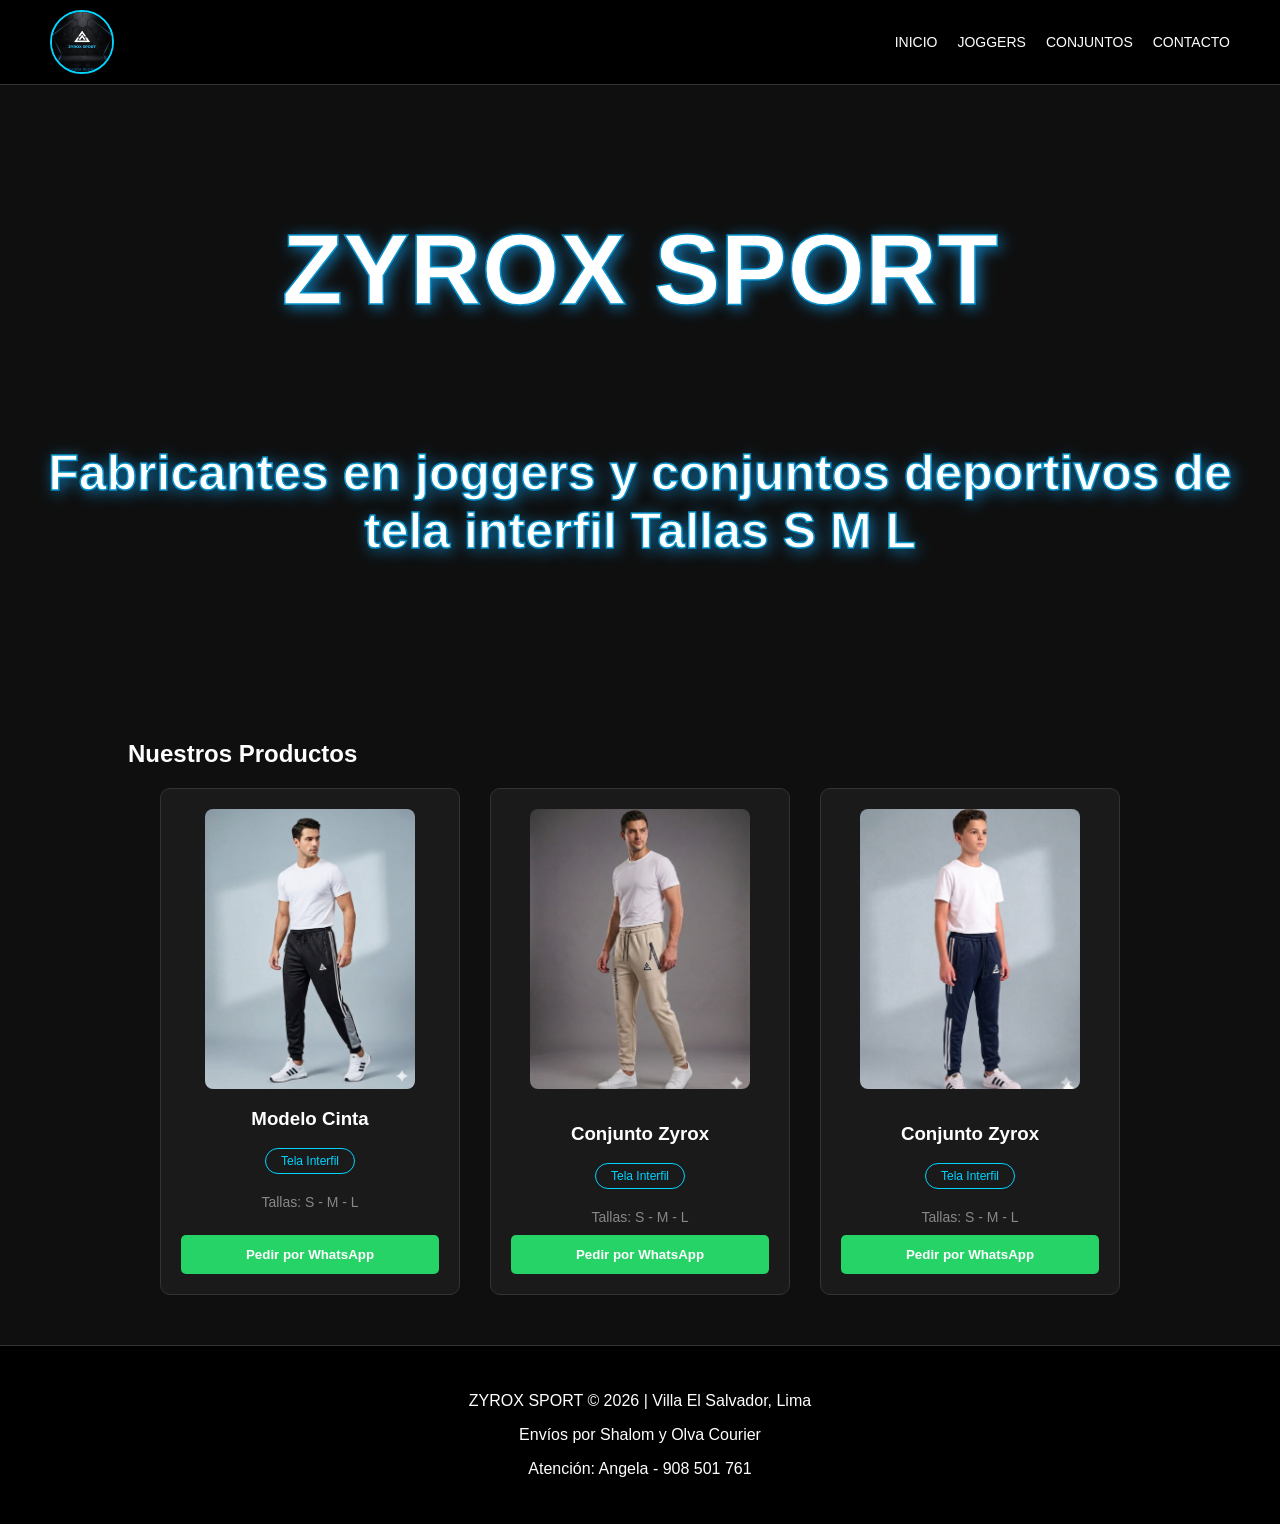
==== index.html @ c8811a56 "domigo17maycesar" ====
<!DOCTYPE html>
<html lang="es">
<head>
    <meta charset="UTF-8">
    <meta name="viewport" content="width=device-width, initial-scale=1.0">
    <title>ZYROX SPORT - Tienda Oficial</title>
    <link rel="stylesheet" href="style.css">
</head>
<body>

    <nav>
        <img class="logo" src="img/logo.jpeg" alt="">
        <ul class="nav-links">
            <li><a href="#inicio">Inicio</a></li>
            <li><a href="#productos">Joggers</a></li>
            <li><a href="#productos">Conjuntos</a></li>
            <li><a href="#contacto">Contacto</a></li>
        </ul>
    </nav>

    <header class="hero" id="inicio">
        <h1>ZYROX SPORT</h1>
        <p>Fabricantes en joggers y conjuntos deportivos de tela interfil Tallas S M L</p>
        <!-- <button class="btn-main" onclick="scrollAProductos()">Ver Colección</button> -->
    </header>

    <main class="container" id="productos">
        <div class="section-title">
            <h2>Nuestros Productos</h2>
        </div>

        <div class="product-grid">
            <!-- Producto 1 -->
            <div class="product-card">
                <a href="cinta/cinta.html">
                    <img src="img/cinta.jpeg" alt="Conjunto Zyrox" class="product-img">
                    <h3>Modelo Cinta</h3>
                    <span class="badge-tela">Tela Interfil</span>
                    <p class="tallas">Tallas: S - M - L</p>
                </a>
                <button class="btn-buy" onclick="pedirWhatsApp('Jogger Premium')">Pedir por WhatsApp</button>
            </div>

            <!-- Producto 2 -->
            <div class="product-card">
                <img src="img/entero.jpeg" alt="Conjunto Zyrox" class="product-img">
                <h3>Conjunto Zyrox</h3>
                <span class="badge-tela">Tela Interfil</span>
                <p class="tallas">Tallas: S - M - L</p>
                <button class="btn-buy" onclick="pedirWhatsApp('Conjunto Zyrox')">Pedir por WhatsApp</button>
            </div>
            <!-- Producto  -->
            <div class="product-card">
                <img src="img/niño.jpeg" alt="Conjunto Zyrox" class="product-img">
                <h3>Conjunto Zyrox</h3>
                <span class="badge-tela">Tela Interfil</span>
                <p class="tallas">Tallas: S - M - L</p>
                <button class="btn-buy" onclick="pedirWhatsApp('Conjunto Zyrox')">Pedir por WhatsApp</button>
            </div>
        </div>
    </main>

    <footer id="contacto">
        <p>ZYROX SPORT &copy; 2026 | Villa El Salvador, Lima</p>
        <p>Envíos por Shalom y Olva Courier</p>
        <p>Atención: Angela - 908 501 761</p>
    </footer>

    <script src="script.js"></script>
</body>
</html>
---- style.css ----
/* Variables de color */
:root {
    --negro: #0f0f0f;
    --oscuro: #1a1a1a;
    --cian: #00d4ff;
    --blanco: #ffffff;
    --gris: #888888;
}

body {
    margin: 0;
    font-family: 'Arial', sans-serif;
    background-color: var(--negro);
    color: var(--blanco);
    scroll-behavior: smooth;
}

/* Navegación */
nav {
    background-color: #000;
    padding: 10px 50px; /* Reducido un poco para que no ocupe tanto espacio */
    display: flex;
    justify-content: space-between;
    align-items: center;
    border-bottom: 1px solid #333;
    position: sticky;
    top: 0;
    z-index: 1000;
}

.logo {
    width: 60px;
    height: 60px;
    border-radius: 50%;
    border: 2px solid var(--cian);
    object-fit: cover;
}

.nav-links {
    list-style: none;
    display: flex;
    gap: 20px;
}

.nav-links a {
    color: var(--blanco);
    text-decoration: none;
    text-transform: uppercase;
    font-size: 14px;
}

/* Hero */
.hero {
    /* border: solid red; */
    font-size: 50px;
    font-weight: 900;
    color: var(--blanco);
    height: 65vh;
    display: flex;
    flex-direction: column;
    justify-content: center;
    align-items: center;
    text-align: center;
    background
    : url('https://i.postimg.cc/sfS6R2dB/91c4b65b-64ec-4a17-880d-65f75333178a.jpg');
    background-size: cover;
    background-position: center;

    /* --- CONTORNO RESALTADO --- */
    -webkit-text-stroke: 1.5px #0592ca; 
    text-shadow: 3px 3px 15px rgba(18, 142, 214, 0.9);
}

/* Productos */
.container { 
    padding: 50px 10%; 
}

.product-grid {
    display: grid;
    /* Ajustamos el tamaño máximo para que las tarjetas no se estiren demasiado */
    grid-template-columns: repeat(auto-fit, minmax(250px, 300px)); 
    gap: 30px;
    justify-content: center; /* Centra las tarjetas en la pantalla */
}


.product-card a {
    text-decoration: none; /* Quita la línea de abajo */
    color: inherit;        /* Hace que herede el color blanco del contenedor */
}

.product-card {
    background-color: var(--oscuro);
    padding: 20px;
    border-radius: 10px;
    text-align: center;
    border: 1px solid #333;
    display: flex;
    flex-direction: column;
    align-items: center; /* Centra todo el contenido internamente */
    transition: transform 0.3s ease;
}

.product-card:hover {
    transform: translateY(-5px); /* Pequeño efecto al pasar el mouse */
}

/* --- CAMBIO CLAVE: IMÁGENES CENTRADAS Y CONTROLADAS --- */
.product-img {
    width: 100%;
    max-width: 220px;   /* Evita que la imagen sea gigante */
    height: 280px;      /* Altura fija para que todas las tarjetas midan lo mismo */
    object-fit: cover;  /* Ajusta la foto sin deformarla */
    border-radius: 8px;
    margin-bottom: 15px;
    display: block;
}

.badge-tela {
    display: inline-block;
    border: 1px solid var(--cian);
    color: var(--cian);
    padding: 5px 15px;
    font-size: 12px;
    border-radius: 20px;
    margin-bottom: 10px;
}

.tallas {
    margin: 10px 0;
    color: var(--gris);
    font-size: 14px;
}

.btn-buy {
    background-color: #25d366;
    color: white;
    border: none;
    padding: 12px 20px;
    width: 100%;
    margin-top: auto; /* Empuja el botón siempre al fondo de la tarjeta */
    cursor: pointer;
    font-weight: bold;
    border-radius: 5px;
    transition: background 0.3s;
}

.btn-buy:hover {
    background-color: #1ebe57;
}

/* Footer */
footer {
    padding: 30px;
    text-align: center;
    background-color: #000;
    border-top: 1px solid #333;
}
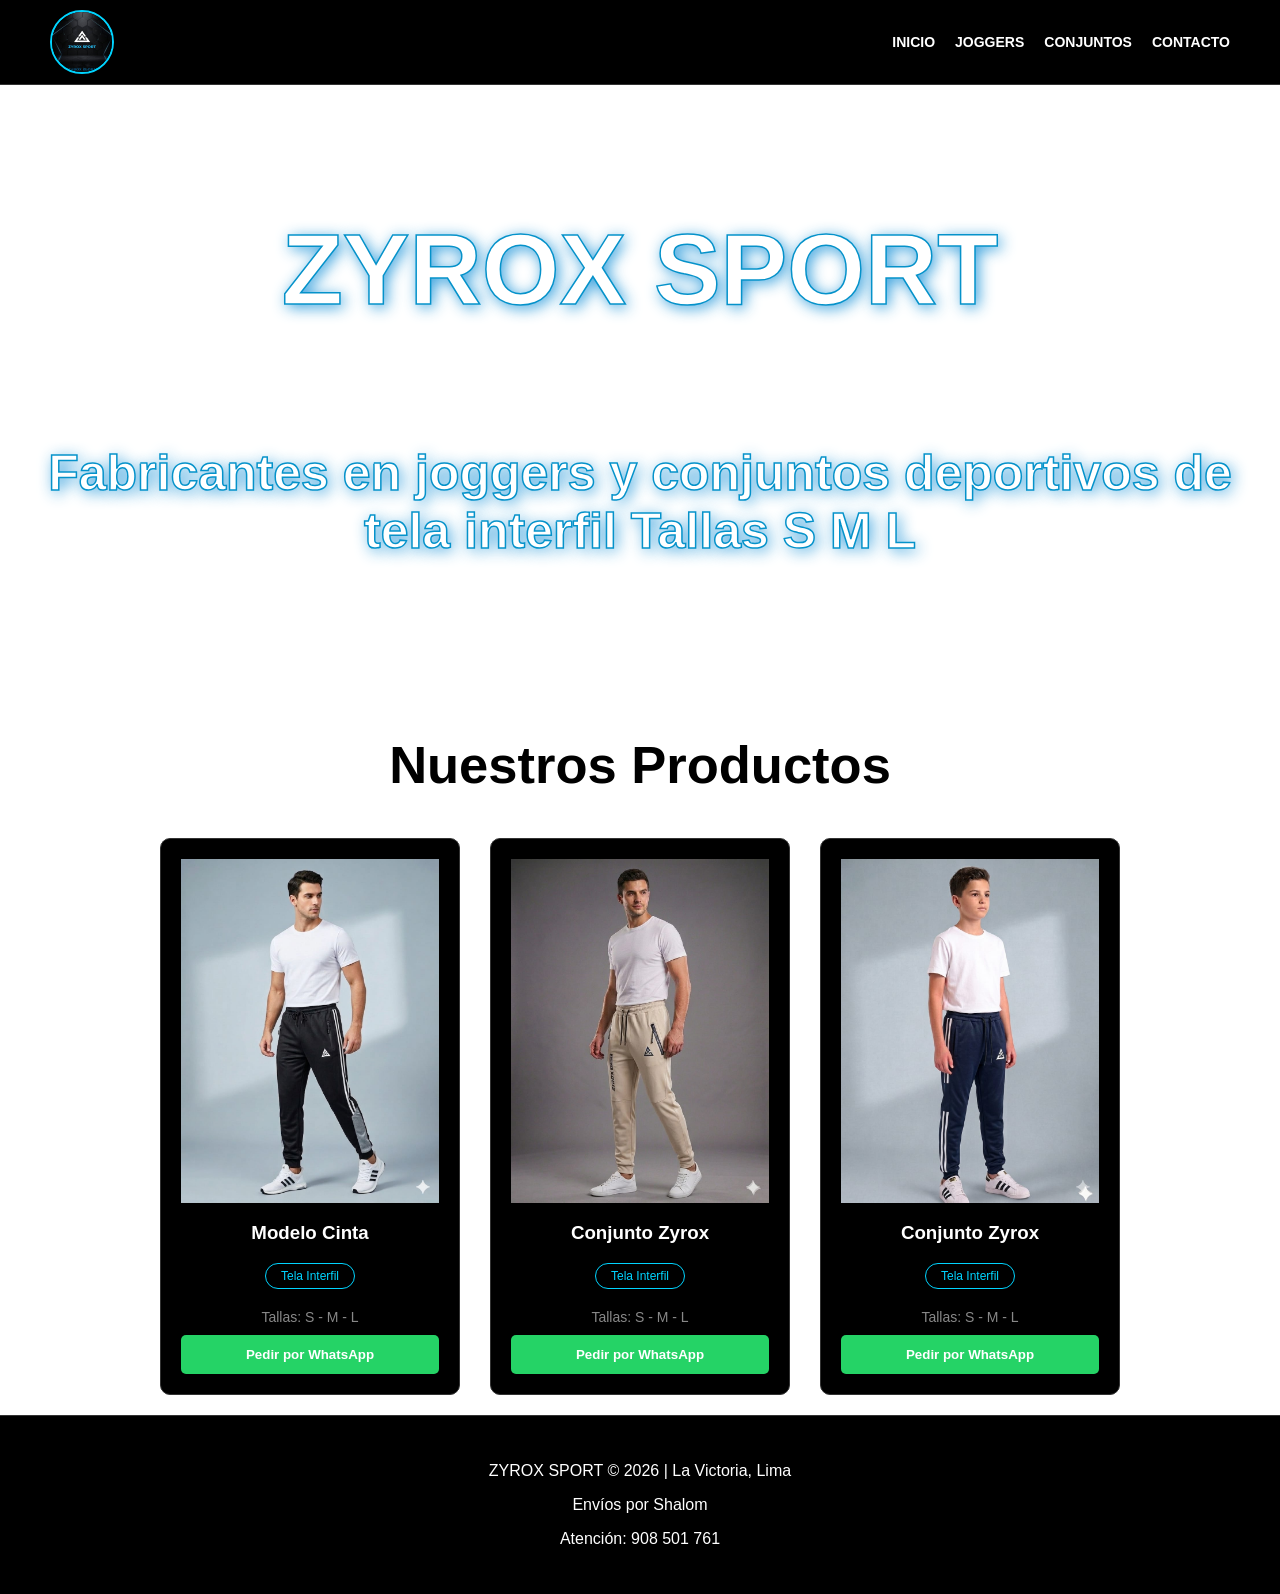
==== commit ae9977d7: "f" ====
--- a/index.html
+++ b/index.html
@@ -1,3 +1,4 @@
+
 <!DOCTYPE html>
 <html lang="es">
 <head>
@@ -21,8 +22,7 @@
     <header class="hero" id="inicio">
         <h1>ZYROX SPORT</h1>
         <p>Fabricantes en joggers y conjuntos deportivos de tela interfil Tallas S M L</p>
-        <!-- <button class="btn-main" onclick="scrollAProductos()">Ver Colección</button> -->
-    </header>
+        </header>
 
     <main class="container" id="productos">
         <div class="section-title">
@@ -30,7 +30,6 @@
         </div>
 
         <div class="product-grid">
-            <!-- Producto 1 -->
             <div class="product-card">
                 <a href="cinta/cinta.html">
                     <img src="img/cinta.jpeg" alt="Conjunto Zyrox" class="product-img">
@@ -38,34 +37,50 @@
                     <span class="badge-tela">Tela Interfil</span>
                     <p class="tallas">Tallas: S - M - L</p>
                 </a>
-                <button class="btn-buy" onclick="pedirWhatsApp('Jogger Premium')">Pedir por WhatsApp</button>
+                <button class="btn-buy" onclick="pedirWhatsApp('Modelo Cinta')">Pedir por WhatsApp</button>
             </div>
 
-            <!-- Producto 2 -->
             <div class="product-card">
                 <img src="img/entero.jpeg" alt="Conjunto Zyrox" class="product-img">
                 <h3>Conjunto Zyrox</h3>
                 <span class="badge-tela">Tela Interfil</span>
                 <p class="tallas">Tallas: S - M - L</p>
-                <button class="btn-buy" onclick="pedirWhatsApp('Conjunto Zyrox')">Pedir por WhatsApp</button>
+                <button class="btn-buy" onclick="pedirWhatsApp('Conjunto Entero')">Pedir por WhatsApp</button>
             </div>
-            <!-- Producto  -->
+
             <div class="product-card">
                 <img src="img/niño.jpeg" alt="Conjunto Zyrox" class="product-img">
                 <h3>Conjunto Zyrox</h3>
                 <span class="badge-tela">Tela Interfil</span>
                 <p class="tallas">Tallas: S - M - L</p>
-                <button class="btn-buy" onclick="pedirWhatsApp('Conjunto Zyrox')">Pedir por WhatsApp</button>
+                <button class="btn-buy" onclick="pedirWhatsApp('Conjunto Niño')">Pedir por WhatsApp</button>
             </div>
         </div>
     </main>
 
     <footer id="contacto">
-        <p>ZYROX SPORT &copy; 2026 | Villa El Salvador, Lima</p>
-        <p>Envíos por Shalom y Olva Courier</p>
-        <p>Atención: Angela - 908 501 761</p>
+        <p>ZYROX SPORT &copy; 2026 | La Victoria, Lima</p>
+        <p>Envíos por Shalom</p>
+        <p>Atención: 908 501 761</p>
     </footer>
 
-    <script src="script.js"></script>
+    <div id="modal-whatsapp" class="modal-wa">
+        <div class="modal-wa-content">
+            <h3>¿A qué número deseas escribir?</h3>
+            <p id="modal-producto-nombre" style="color: var(--gris); font-size: 12px; margin-bottom: 15px; text-transform: uppercase; letter-spacing: 0.5px;"></p>
+            
+            <button class="btn-wa-opt" onclick="enviarMensajeDirecto(1)">
+                🟢 ventas en tienda (936 506 776)
+            </button>
+            
+            <button class="btn-wa-opt" onclick="enviarMensajeDirecto(2)">
+                🟢 venta por redes sociales (908 501 761)
+            </button>
+            
+            <button class="btn-wa-cancel" onclick="cerrarModalWA()">Cancelar</button>
+        </div>
+    </div>
+
+    <script src="pedirWasap.js"></script>
 </body>
 </html>
--- a/style.css
+++ b/style.css
@@ -1,7 +1,8 @@
-/* Variables de color */
+/* ==========================================================================
+   1. VARIABLES DE COLOR Y ESTILOS GENERALES
+   ========================================================================== */
 :root {
-    --negro: #0f0f0f;
-    --oscuro: #1a1a1a;
+    --oscuro: #000000;
     --cian: #00d4ff;
     --blanco: #ffffff;
     --gris: #888888;
@@ -10,15 +11,17 @@
 body {
     margin: 0;
     font-family: 'Arial', sans-serif;
-    background-color: var(--negro);
+    background-color: var(--blanco);
     color: var(--blanco);
     scroll-behavior: smooth;
 }
 
-/* Navegación */
+/* ==========================================================================
+   2. NAVEGACIÓN (HEADER & NAV)
+   ========================================================================== */
 nav {
     background-color: #000;
-    padding: 10px 50px; /* Reducido un poco para que no ocupe tanto espacio */
+    padding: 10px 50px;
     display: flex;
     justify-content: space-between;
     align-items: center;
@@ -47,11 +50,18 @@
     text-decoration: none;
     text-transform: uppercase;
     font-size: 14px;
-}
-
-/* Hero */
+    font-weight: bold;
+    transition: color 0.3s ease;
+}
+
+.nav-links a:hover {
+    color: var(--cian);
+}
+
+/* ==========================================================================
+   3. HERO SECTION (BANNER PRINCIPAL)
+   ========================================================================== */
 .hero {
-    /* border: solid red; */
     font-size: 50px;
     font-weight: 900;
     color: var(--blanco);
@@ -61,33 +71,33 @@
     justify-content: center;
     align-items: center;
     text-align: center;
-    background
-    : url('https://i.postimg.cc/sfS6R2dB/91c4b65b-64ec-4a17-880d-65f75333178a.jpg');
+    background: url('https://i.postimg.cc/sfS6R2dB/91c4b65b-64ec-4a17-880d-65f75333178a.jpg');
     background-size: cover;
     background-position: center;
-
-    /* --- CONTORNO RESALTADO --- */
     -webkit-text-stroke: 1.5px #0592ca; 
     text-shadow: 3px 3px 15px rgba(18, 142, 214, 0.9);
-}
-
-/* Productos */
+    padding: 20px;
+    box-sizing: border-box;
+}
+
+/* ==========================================================================
+   4. SECCIÓN DE PRODUCTOS PRINCIPALES
+   ========================================================================== */
 .container { 
-    padding: 50px 10%; 
+    padding: 20px 10%; 
+}
+
+.section-title {
+    color: var(--oscuro);
+    text-align: center;
+    font-size: 35px;
 }
 
 .product-grid {
     display: grid;
-    /* Ajustamos el tamaño máximo para que las tarjetas no se estiren demasiado */
     grid-template-columns: repeat(auto-fit, minmax(250px, 300px)); 
     gap: 30px;
-    justify-content: center; /* Centra las tarjetas en la pantalla */
-}
-
-
-.product-card a {
-    text-decoration: none; /* Quita la línea de abajo */
-    color: inherit;        /* Hace que herede el color blanco del contenedor */
+    justify-content: center; 
 }
 
 .product-card {
@@ -98,22 +108,38 @@
     border: 1px solid #333;
     display: flex;
     flex-direction: column;
-    align-items: center; /* Centra todo el contenido internamente */
-    transition: transform 0.3s ease;
+    align-items: center; 
+    transition: transform 0.3s ease, border-color 0.3s ease;
 }
 
 .product-card:hover {
-    transform: translateY(-5px); /* Pequeño efecto al pasar el mouse */
-}
-
-/* --- CAMBIO CLAVE: IMÁGENES CENTRADAS Y CONTROLADAS --- */
+    transform: translateY(-5px);
+    border-color: var(--cian);
+}
+
+.product-card a {
+    text-decoration: none; 
+    color: inherit;        
+    width: 100%;
+    display: flex;
+    flex-direction: column;
+    align-items: center;
+}
+
+/* Contenedor para proteger el redondeo de bordes */
+.product-img-container {
+    width: 100%;
+    max-width: 220px;   
+    height: 280px;      
+    border-radius: 8px;
+    overflow: hidden;
+    margin-bottom: 15px;
+}
+
 .product-img {
     width: 100%;
-    max-width: 220px;   /* Evita que la imagen sea gigante */
-    height: 280px;      /* Altura fija para que todas las tarjetas midan lo mismo */
-    object-fit: cover;  /* Ajusta la foto sin deformarla */
-    border-radius: 8px;
-    margin-bottom: 15px;
+    height: 100%;
+    object-fit: cover;  
     display: block;
 }
 
@@ -139,7 +165,7 @@
     border: none;
     padding: 12px 20px;
     width: 100%;
-    margin-top: auto; /* Empuja el botón siempre al fondo de la tarjeta */
+    margin-top: auto; 
     cursor: pointer;
     font-weight: bold;
     border-radius: 5px;
@@ -150,10 +176,294 @@
     background-color: #1ebe57;
 }
 
-/* Footer */
+/* ==========================================================================
+   5. SECCIÓN DE TARJETAS DE COLORES DISPONIBLES
+   ========================================================================== */
+#colores-seccion {
+    padding: 60px 20px;
+    background-color: var(--oscuro);
+    text-align: center;
+}
+
+.colores-grid {
+    display: flex;
+    flex-wrap: wrap;
+    justify-content: center;
+    gap: 25px;
+    margin-top: 30px;
+}
+
+.color-card-v2 {
+    background-color: var(--oscuro);
+    border: 1px solid #333;
+    border-radius: 12px;
+    padding: 20px 15px;
+    width: 230px;                    
+    display: flex;
+    flex-direction: column;
+    align-items: center;
+    box-shadow: 0 8px 24px rgba(0, 0, 0, 0.5);
+    transition: transform 0.3s ease, border-color 0.3s ease;
+}
+
+.color-card-v2:hover {
+    transform: translateY(-5px);
+    border-color: #25d366; 
+}
+
+.color-img-container {
+    width: 100%;
+    height: 250px;
+    border-radius: 8px;
+    overflow: hidden;
+    margin-bottom: 15px;
+}
+
+.color-img-real {
+    width: 100%;
+    height: 100%;
+    object-fit: cover; 
+}
+
+.color-card-v2 h4 {
+    color: var(--blanco);
+    font-size: 18px;
+    margin: 10px 0;
+    font-weight: 600;
+}
+
+.color-card-v2 .badge-tela {
+    display: inline-block;
+    border: 1px solid var(--cian);
+    color: var(--cian);
+    padding: 5px 15px;
+    font-size: 12px;
+    border-radius: 20px;
+    margin-bottom: 10px;
+}
+
+.badge-stock {
+    color: var(--gris);
+    font-size: 14px;
+    margin: 5px 0 0 0;
+}
+
+/* ==========================================================================
+   6. FOOTER (PIE DE PÁGINA)
+   ========================================================================== */
 footer {
     padding: 30px;
     text-align: center;
-    background-color: #000;
+    background-color: var(--oscuro);
     border-top: 1px solid #333;
+}
+
+/* ==========================================================================
+   7. VENTANA EMERGENTE (MODAL SELECCIÓN WHATSAPP)
+   ========================================================================== */
+.modal-wa {
+    display: none;
+    position: fixed;
+    z-index: 2000;
+    left: 0;
+    top: 0;
+    width: 100%;
+    height: 100%;
+    background-color: rgba(0, 0, 0, 0.8);
+    justify-content: center;
+    align-items: center;
+    padding: 20px;
+    box-sizing: border-box;
+}
+
+.modal-wa-content {
+    background-color: #111111;
+    border: 1px solid #333;
+    border-radius: 12px;
+    padding: 24px 20px;
+    width: 100%;
+    max-width: 320px;
+    text-align: center;
+    box-shadow: 0 8px 32px rgba(0, 212, 255, 0.2);
+    animation: aparecerModal 0.3s ease-out;
+}
+
+.modal-wa-content h3 {
+    margin-top: 0;
+    font-size: 16px;
+    color: var(--blanco);
+    font-weight: bold;
+}
+
+.btn-wa-opt {
+    background-color: #1f1f1f;
+    color: var(--blanco);
+    border: 1px solid #444;
+    padding: 12px;
+    width: 100%;
+    margin-bottom: 12px;
+    cursor: pointer;
+    border-radius: 6px;
+    font-weight: bold;
+    font-size: 13px;
+    transition: background 0.2s, border-color 0.2s, color 0.2s;
+    text-align: left;
+}
+
+.btn-wa-opt:hover {
+    background-color: #25d366;
+    color: #000000;
+    border-color: #25d366;
+}
+
+.btn-wa-cancel {
+    background-color: transparent;
+    color: var(--gris);
+    border: none;
+    padding: 8px;
+    width: 100%;
+    cursor: pointer;
+    font-size: 13px;
+}
+
+.btn-wa-cancel:hover {
+    color: var(--blanco);
+}
+
+@keyframes aparecerModal {
+    from { transform: scale(0.9); opacity: 0; }
+    to { transform: scale(1); opacity: 1; }
+}
+
+/* ==========================================================================
+   8. MODO RESPONSIVO (TABLETS & CELULARES)
+   ========================================================================== */
+
+/* 📱 MODO CELULAR (Proporcional, 2 columnas, imágenes completas y redondeadas) */
+@media (max-width: 600px) {
+    nav {
+        padding: 15px 20px;
+        flex-direction: column; 
+        gap: 15px;
+    }
+
+    .nav-links {
+        padding: 0;
+        margin: 0;
+        gap: 15px;
+        justify-content: center;
+        width: 100%;
+    }
+
+    .nav-links a {
+        font-size: 12px; 
+    }
+
+    .hero {
+        font-size: 15px; 
+        height: 50vh;    
+        -webkit-text-stroke: 1px #0592ca;
+    }
+
+    .container {
+        padding: 30px 4%; 
+    }
+
+    /* Forzar filas de 2 manteniendo estética */
+    .product-grid {
+        grid-template-columns: repeat(2, 1fr) !important; 
+        gap: 12px;
+        max-width: 100%;
+    }
+
+    .colores-grid {
+        display: grid !important;
+        grid-template-columns: repeat(2, 1fr) !important;
+        gap: 12px;
+        max-width: 100%;
+    }
+
+    .product-card, .color-card-v2 {
+        padding: 10px 6px; 
+        width: 100% !important;
+        box-sizing: border-box;
+    }
+
+    /* Solución para imágenes completas manteniendo redondeado */
+    .product-img-container, .color-img-container {
+        height: 170px; 
+        border-radius: 8px; 
+        overflow: hidden; 
+        margin-bottom: 10px;
+    }
+
+    .product-img, .color-img-real {
+        object-fit: contain !important; 
+    }
+
+    /* Ajuste de textos proporcionales */
+    .section-title {
+        font-size: 20px;
+    }
+
+    .product-card h3, .color-card-v2 h4 {
+        font-size: 13px;
+        margin: 5px 0;
+    }
+
+    .product-card .badge-tela, .color-card-v2 .badge-tela {
+        font-size: 9px;         
+        padding: 3px 8px;
+        margin-bottom: 6px;
+    }
+
+    .product-card .tallas, .color-card-v2 .badge-stock {
+        font-size: 10px;        
+        margin: 4px 0;
+    }
+
+    .btn-buy {
+        padding: 8px 6px;       
+        font-size: 10px;        
+    }
+    
+    .modal-wa-content h3 {
+        font-size: 14px;
+    }
+    
+    .btn-wa-opt {
+        font-size: 11px;
+        padding: 10px;
+    }
+}
+
+/* 慶 MODO TABLET */
+@media (min-width: 601px) and (max-width: 992px) {
+    nav {
+        padding: 10px 30px;
+    }
+
+    .hero {
+        font-size: 40px; 
+        height: 55vh;
+    }
+
+    .container {
+        padding: 40px 5%;
+    }
+
+    .product-grid {
+        grid-template-columns: repeat(2, 1fr); 
+        gap: 20px;
+    }
+    
+    .colores-grid {
+        display: grid !important;
+        grid-template-columns: repeat(2, 1fr) !important;
+        gap: 20px;
+    }
+    
+    .color-card-v2 {
+        width: 100% !important;
+    }
 }
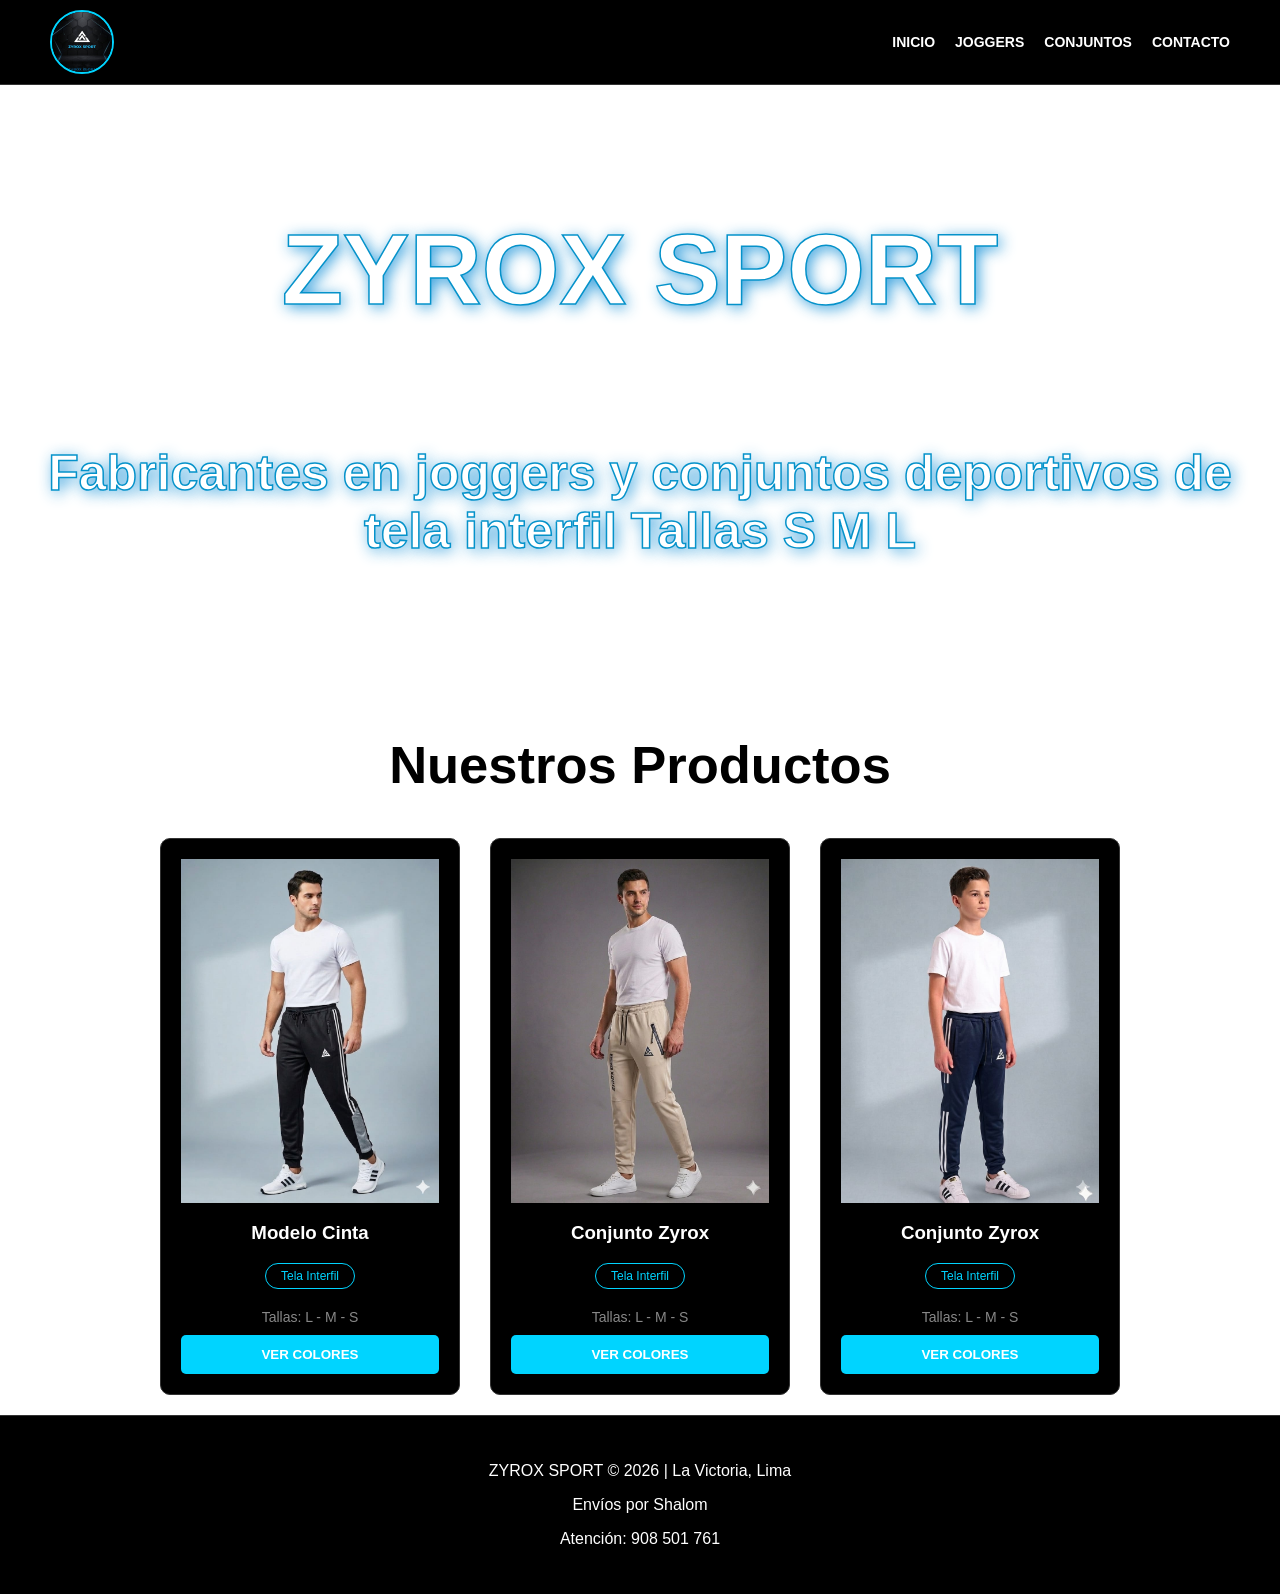
==== commit c10630f7: "fff" ====
--- a/index.html
+++ b/index.html
@@ -1,4 +1,3 @@
-
 <!DOCTYPE html>
 <html lang="es">
 <head>
@@ -22,7 +21,7 @@
     <header class="hero" id="inicio">
         <h1>ZYROX SPORT</h1>
         <p>Fabricantes en joggers y conjuntos deportivos de tela interfil Tallas S M L</p>
-        </header>
+    </header>
 
     <main class="container" id="productos">
         <div class="section-title">
@@ -35,25 +34,29 @@
                     <img src="img/cinta.jpeg" alt="Conjunto Zyrox" class="product-img">
                     <h3>Modelo Cinta</h3>
                     <span class="badge-tela">Tela Interfil</span>
-                    <p class="tallas">Tallas: S - M - L</p>
+                    <p class="tallas">Tallas: L - M - S</p>
                 </a>
-                <button class="btn-buy" onclick="pedirWhatsApp('Modelo Cinta')">Pedir por WhatsApp</button>
+                <button class="btn-buy" onclick="window.location.href='cinta/cinta.html'">VER COLORES</button>
             </div>
 
             <div class="product-card">
-                <img src="img/entero.jpeg" alt="Conjunto Zyrox" class="product-img">
-                <h3>Conjunto Zyrox</h3>
-                <span class="badge-tela">Tela Interfil</span>
-                <p class="tallas">Tallas: S - M - L</p>
-                <button class="btn-buy" onclick="pedirWhatsApp('Conjunto Entero')">Pedir por WhatsApp</button>
+                <a href="entero/entero.html">
+                    <img src="img/entero.jpeg" alt="Conjunto Zyrox" class="product-img">
+                    <h3>Conjunto Zyrox</h3>
+                    <span class="badge-tela">Tela Interfil</span>
+                    <p class="tallas">Tallas: L - M - S</p>
+                </a>
+                <button class="btn-buy" onclick="window.location.href='entero/entero.html'">VER COLORES</button>
             </div>
 
             <div class="product-card">
-                <img src="img/niño.jpeg" alt="Conjunto Zyrox" class="product-img">
-                <h3>Conjunto Zyrox</h3>
-                <span class="badge-tela">Tela Interfil</span>
-                <p class="tallas">Tallas: S - M - L</p>
-                <button class="btn-buy" onclick="pedirWhatsApp('Conjunto Niño')">Pedir por WhatsApp</button>
+                <a href="nino/nino.html">
+                    <img src="img/niño.jpeg" alt="Conjunto Zyrox" class="product-img">
+                    <h3>Conjunto Zyrox</h3>
+                    <span class="badge-tela">Tela Interfil</span>
+                    <p class="tallas">Tallas: L - M - S</p>
+                </a>
+                <button class="btn-buy" onclick="window.location.href='nino/nino.html'">VER COLORES</button>
             </div>
         </div>
     </main>
@@ -64,23 +67,6 @@
         <p>Atención: 908 501 761</p>
     </footer>
 
-    <div id="modal-whatsapp" class="modal-wa">
-        <div class="modal-wa-content">
-            <h3>¿A qué número deseas escribir?</h3>
-            <p id="modal-producto-nombre" style="color: var(--gris); font-size: 12px; margin-bottom: 15px; text-transform: uppercase; letter-spacing: 0.5px;"></p>
-            
-            <button class="btn-wa-opt" onclick="enviarMensajeDirecto(1)">
-                🟢 ventas en tienda (936 506 776)
-            </button>
-            
-            <button class="btn-wa-opt" onclick="enviarMensajeDirecto(2)">
-                🟢 venta por redes sociales (908 501 761)
-            </button>
-            
-            <button class="btn-wa-cancel" onclick="cerrarModalWA()">Cancelar</button>
-        </div>
-    </div>
-
     <script src="pedirWasap.js"></script>
 </body>
 </html>
--- a/style.css
+++ b/style.css
@@ -160,8 +160,8 @@
 }
 
 .btn-buy {
-    background-color: #25d366;
-    color: white;
+    background-color: var(--cian);
+    color:var(--blanco);
     border: none;
     padding: 12px 20px;
     width: 100%;
@@ -174,6 +174,8 @@
 
 .btn-buy:hover {
     background-color: #1ebe57;
+    color:var(--oscuro);
+    font-size:16px;
 }
 
 /* ==========================================================================
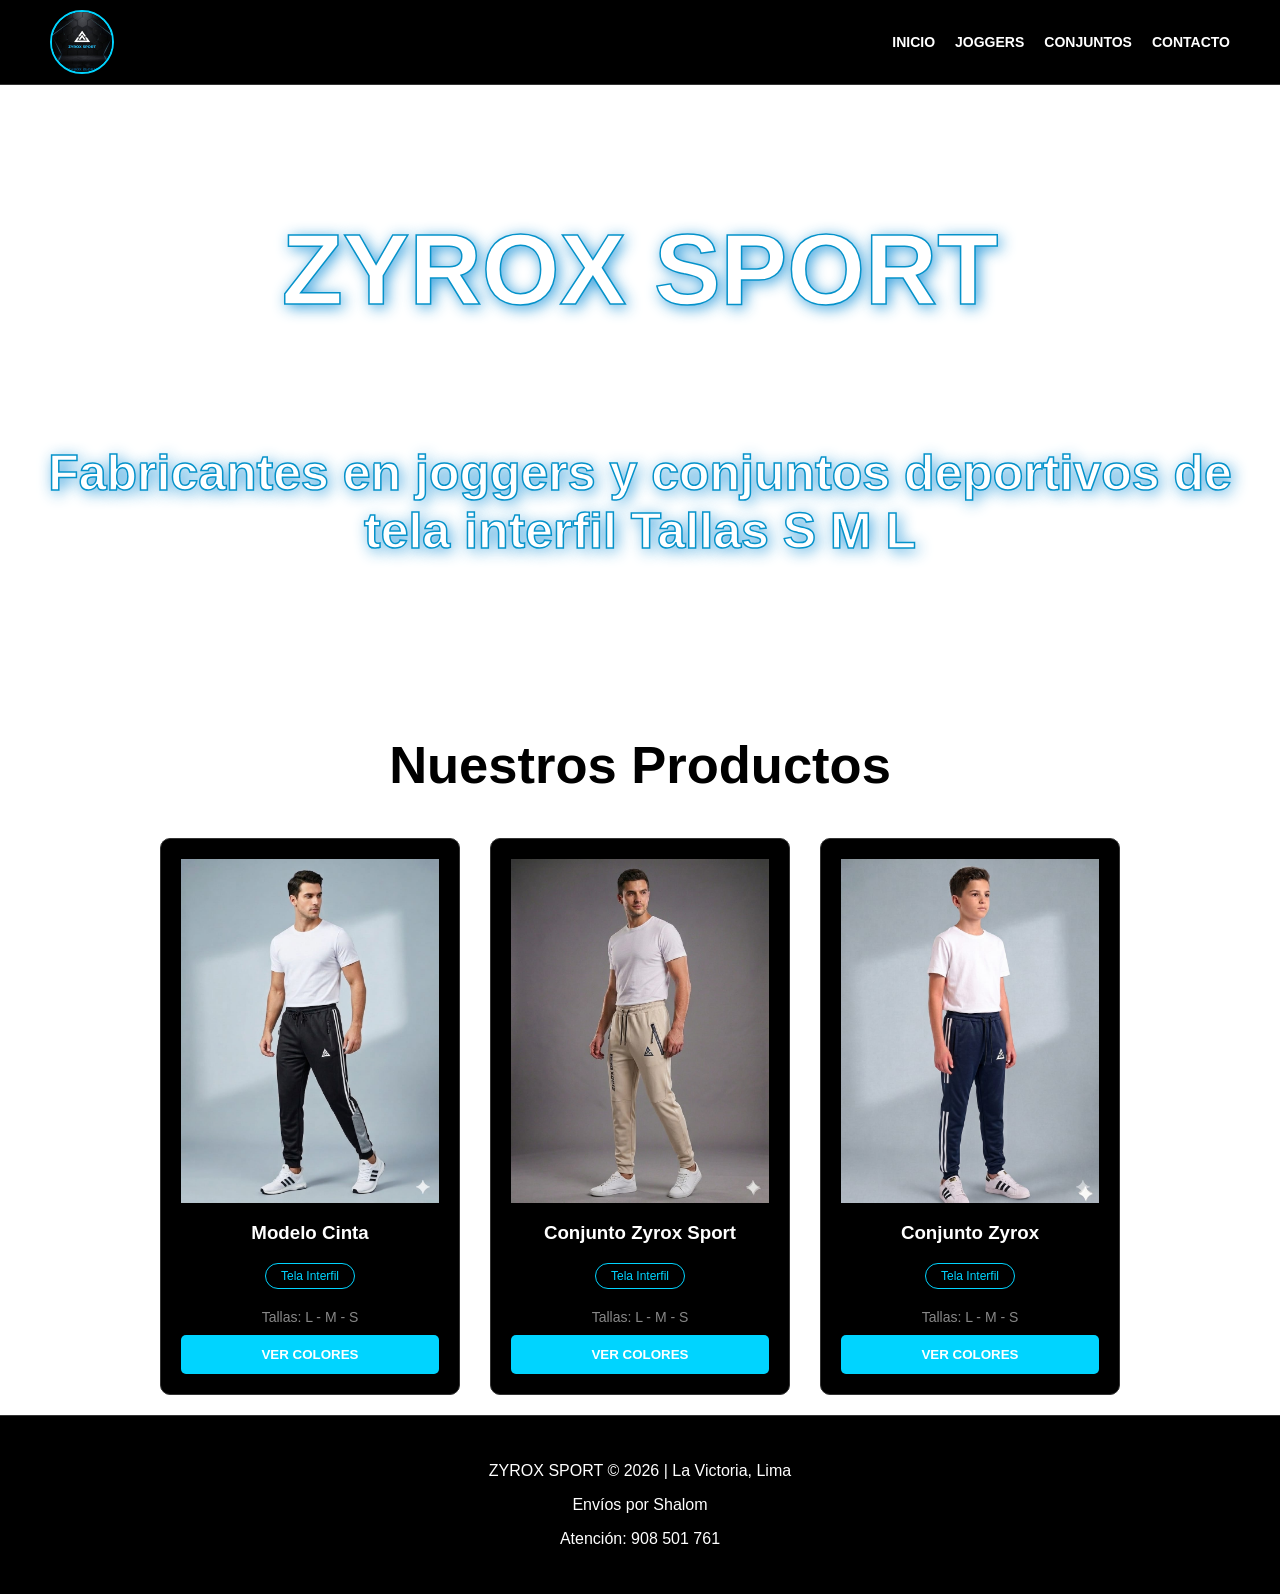
==== commit db7c759e: "cd" ====
--- a/index.html
+++ b/index.html
@@ -7,6 +7,7 @@
     <link rel="stylesheet" href="style.css">
 </head>
 <body>
+
 
     <nav>
         <img class="logo" src="img/logo.jpeg" alt="">
@@ -42,7 +43,7 @@
             <div class="product-card">
                 <a href="entero/entero.html">
                     <img src="img/entero.jpeg" alt="Conjunto Zyrox" class="product-img">
-                    <h3>Conjunto Zyrox</h3>
+                    <h3>Conjunto Zyrox Sport</h3>
                     <span class="badge-tela">Tela Interfil</span>
                     <p class="tallas">Tallas: L - M - S</p>
                 </a>
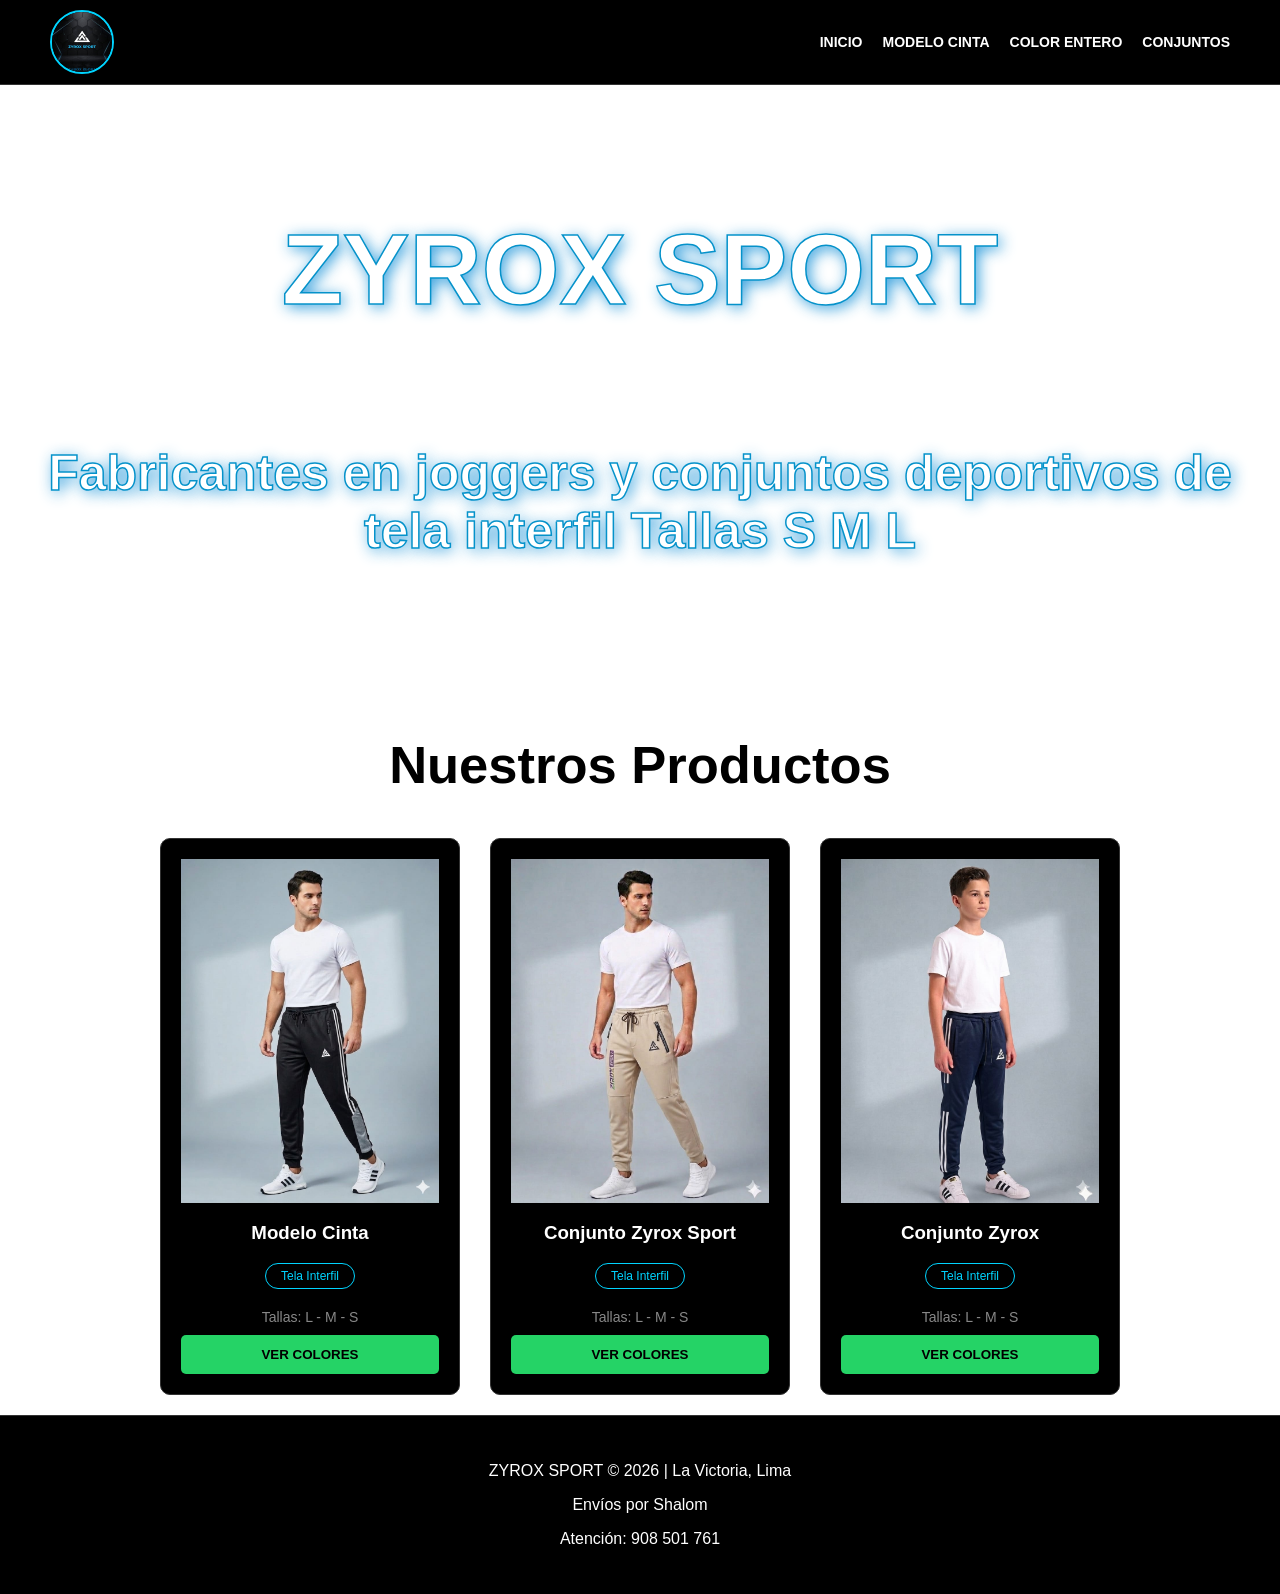
==== commit 9d2ba18e: "color entero" ====
--- a/index.html
+++ b/index.html
@@ -13,9 +13,9 @@
         <img class="logo" src="img/logo.jpeg" alt="">
         <ul class="nav-links">
             <li><a href="#inicio">Inicio</a></li>
-            <li><a href="#productos">Joggers</a></li>
-            <li><a href="#productos">Conjuntos</a></li>
-            <li><a href="#contacto">Contacto</a></li>
+            <li><a href="./cinta/cinta.html">Modelo cinta</a></li>
+            <li><a href="./color entero/enteo.html">Color Entero</a></li>
+            <li><a href="./conjuntos/conjunto.html">Conjuntos</a></li>
         </ul>
     </nav>
 
@@ -41,8 +41,8 @@
             </div>
 
             <div class="product-card">
-                <a href="entero/entero.html">
-                    <img src="img/entero.jpeg" alt="Conjunto Zyrox" class="product-img">
+                <a href="color entero/enteo.html">
+                    <img src="./color entero/img_Entero/beiz_Entero.jpeg" alt="Conjunto Zyrox" class="product-img">
                     <h3>Conjunto Zyrox Sport</h3>
                     <span class="badge-tela">Tela Interfil</span>
                     <p class="tallas">Tallas: L - M - S</p>
@@ -51,7 +51,7 @@
             </div>
 
             <div class="product-card">
-                <a href="nino/nino.html">
+                <a href="color entero/enteo.html">
                     <img src="img/niño.jpeg" alt="Conjunto Zyrox" class="product-img">
                     <h3>Conjunto Zyrox</h3>
                     <span class="badge-tela">Tela Interfil</span>
--- a/style.css
+++ b/style.css
@@ -160,8 +160,8 @@
 }
 
 .btn-buy {
-    background-color: var(--cian);
-    color:var(--blanco);
+      background-color: #25d366;    
+    color:var(--oscuro);
     border: none;
     padding: 12px 20px;
     width: 100%;
@@ -174,7 +174,7 @@
 
 .btn-buy:hover {
     background-color: #1ebe57;
-    color:var(--oscuro);
+    color:var(--blanco);
     font-size:16px;
 }
 
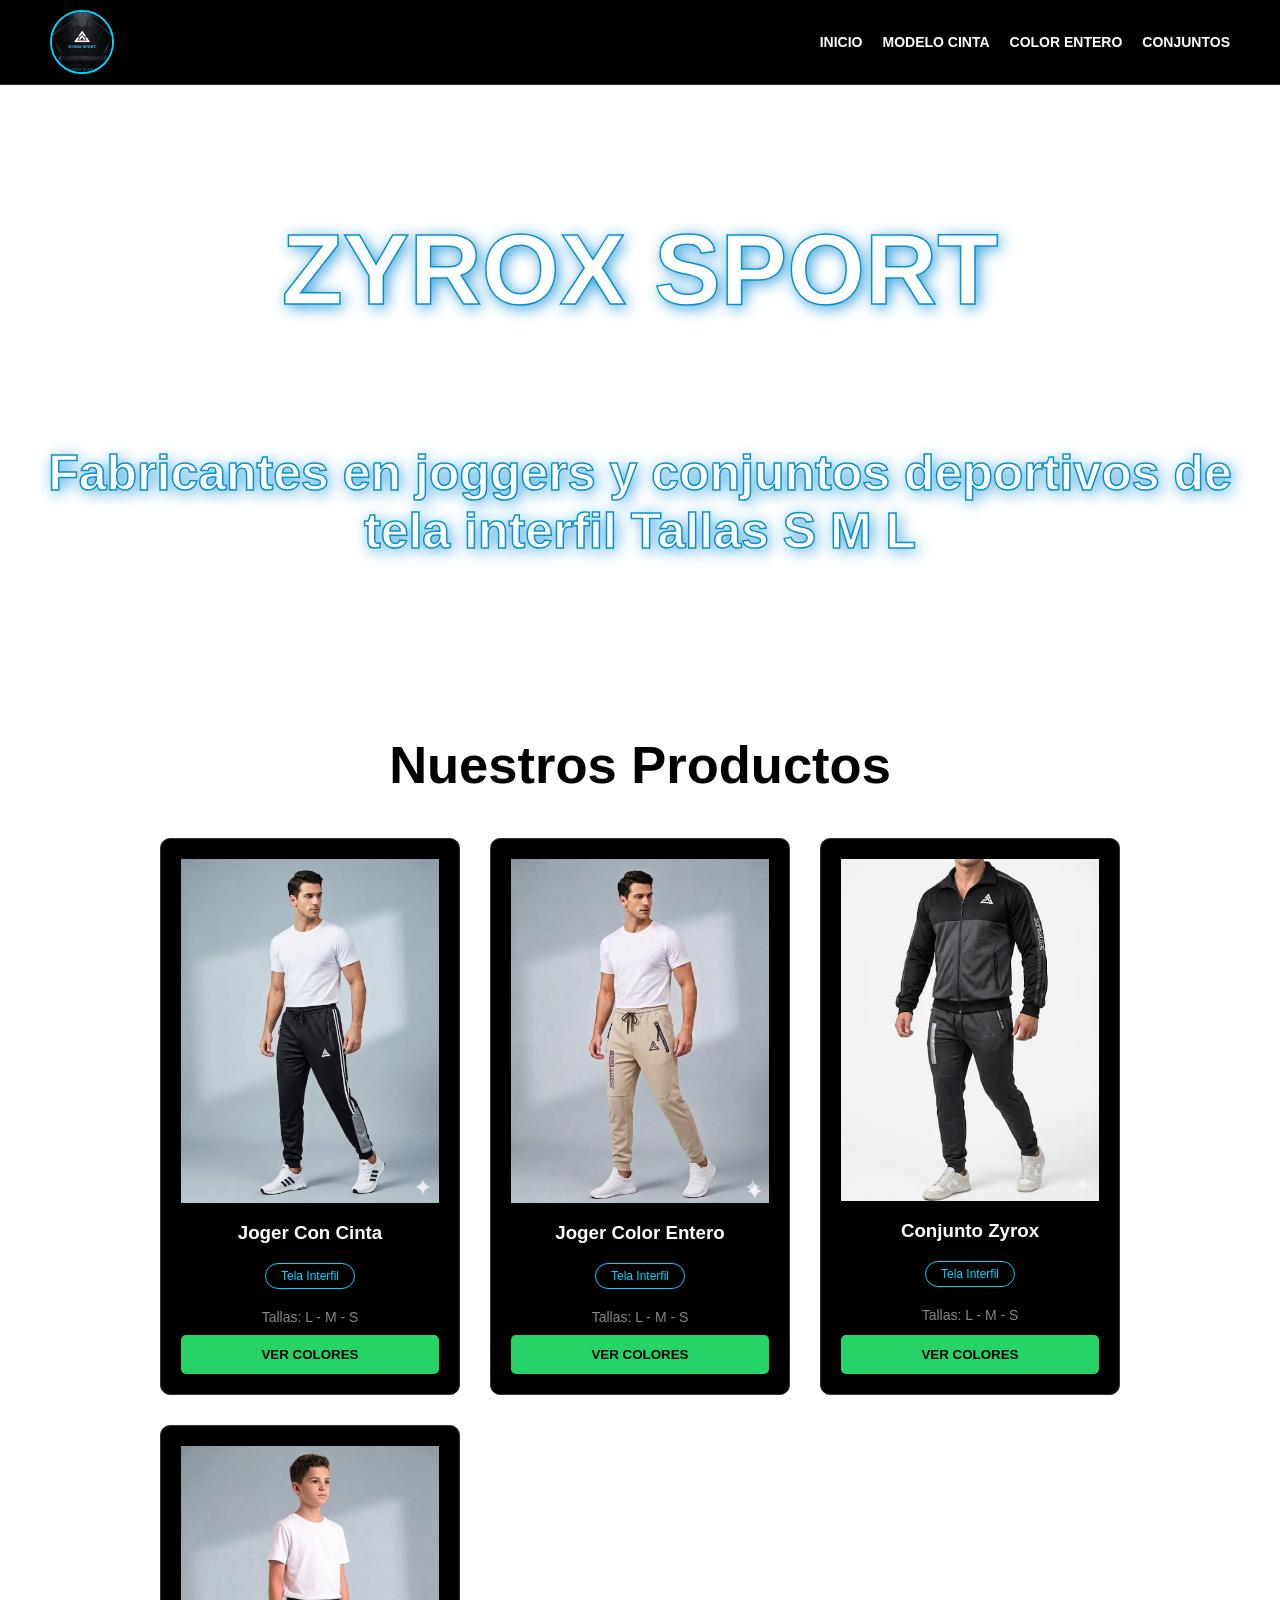
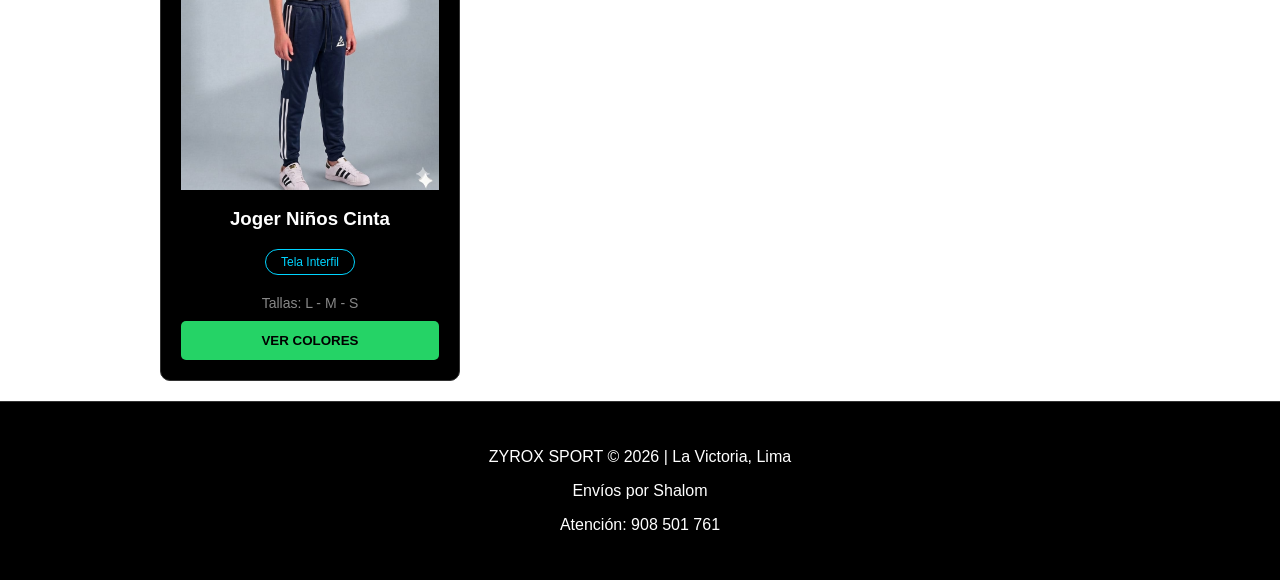
==== commit 80ff3550: "ultimo cambio domigno" ====
--- a/index.html
+++ b/index.html
@@ -33,7 +33,7 @@
             <div class="product-card">
                 <a href="cinta/cinta.html">
                     <img src="img/cinta.jpeg" alt="Conjunto Zyrox" class="product-img">
-                    <h3>Modelo Cinta</h3>
+                    <h3>Joger Con Cinta</h3>
                     <span class="badge-tela">Tela Interfil</span>
                     <p class="tallas">Tallas: L - M - S</p>
                 </a>
@@ -43,7 +43,7 @@
             <div class="product-card">
                 <a href="color entero/enteo.html">
                     <img src="./color entero/img_Entero/beiz_Entero.jpeg" alt="Conjunto Zyrox" class="product-img">
-                    <h3>Conjunto Zyrox Sport</h3>
+                    <h3>Joger Color Entero</h3>
                     <span class="badge-tela">Tela Interfil</span>
                     <p class="tallas">Tallas: L - M - S</p>
                 </a>
@@ -51,9 +51,18 @@
             </div>
 
             <div class="product-card">
+                <a href="conjuntos/conjunto.html">
+                    <img src="conjuntos/img_conjunto/rata_conjunto.jpeg" alt="Conjunto Zyrox" class="product-img">
+                    <h3>Conjunto Zyrox</h3>
+                    <span class="badge-tela">Tela Interfil</span>
+                    <p class="tallas">Tallas: L - M - S</p>
+                </a>
+                <button class="btn-buy" onclick="window.location.href='nino/nino.html'">VER COLORES</button>
+            </div>
+            <div class="product-card">
                 <a href="color entero/enteo.html">
                     <img src="img/niño.jpeg" alt="Conjunto Zyrox" class="product-img">
-                    <h3>Conjunto Zyrox</h3>
+                    <h3>Joger Niños Cinta</h3>
                     <span class="badge-tela">Tela Interfil</span>
                     <p class="tallas">Tallas: L - M - S</p>
                 </a>
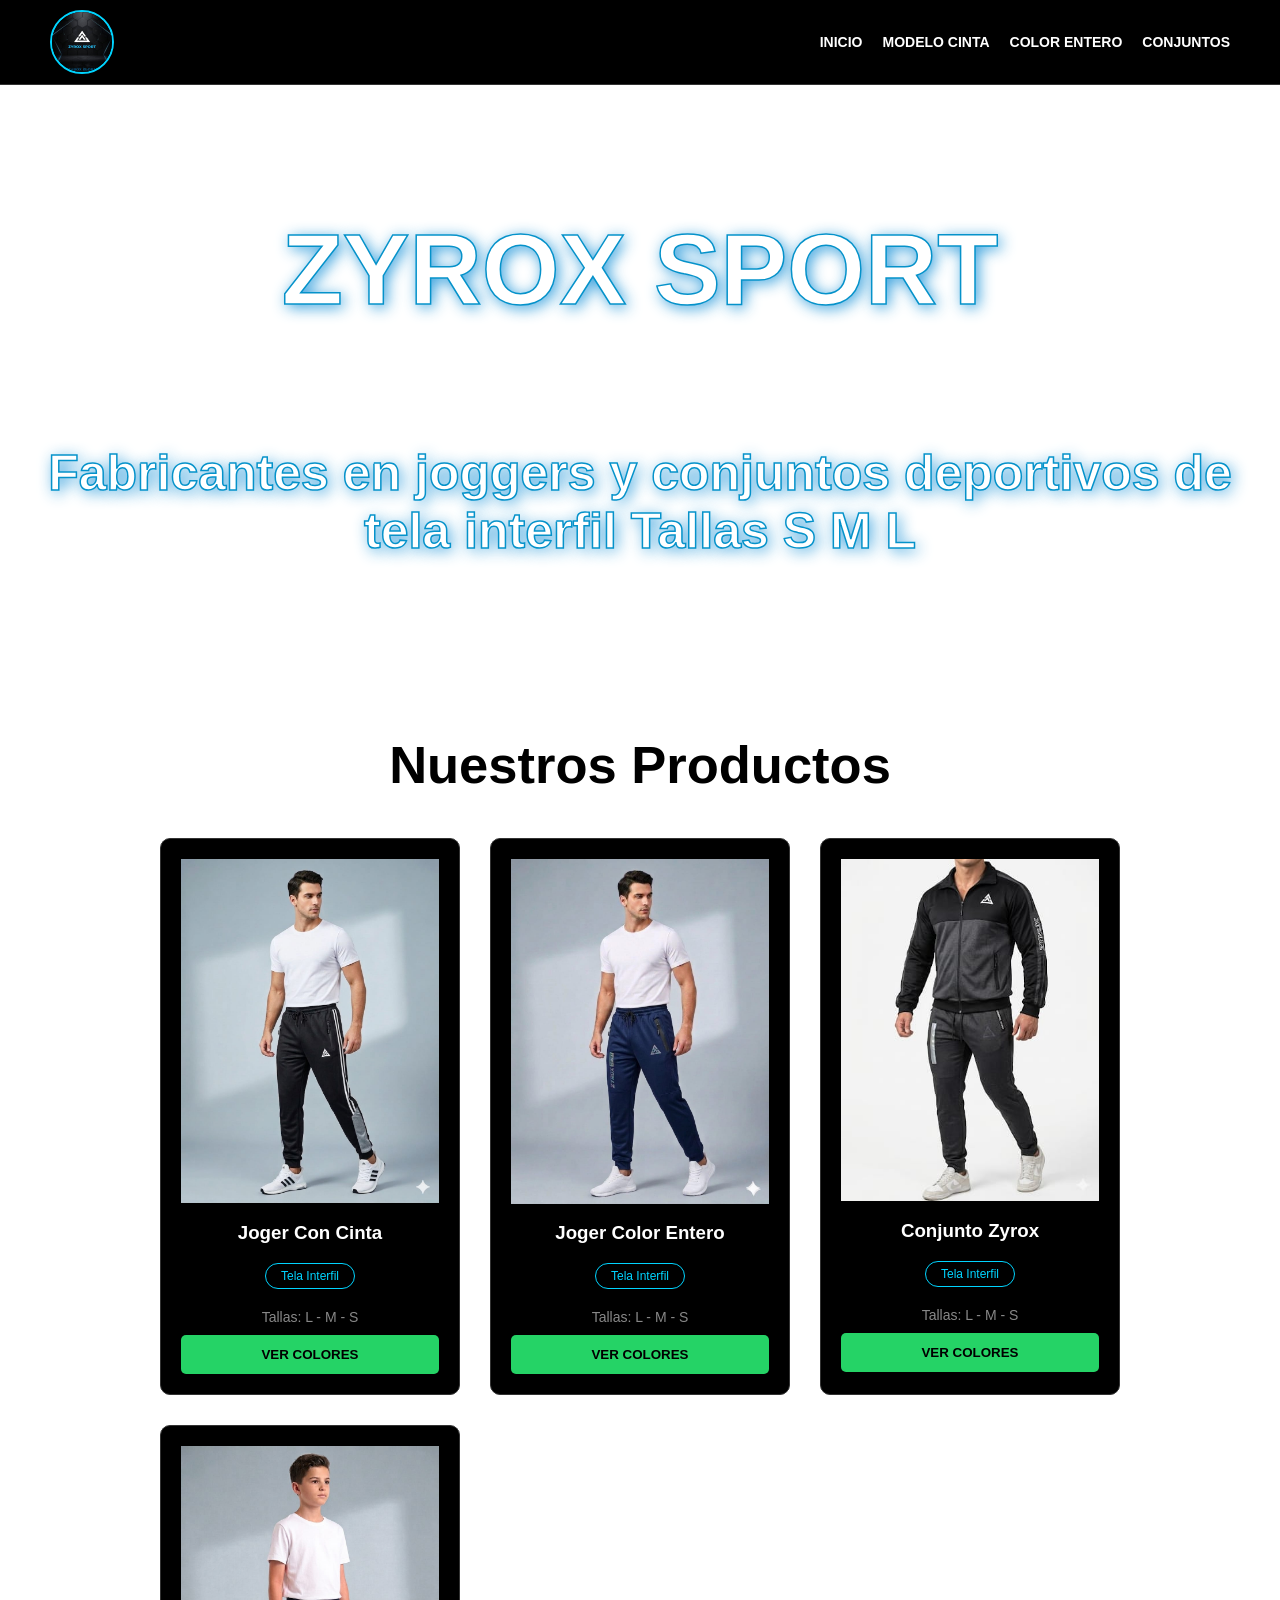
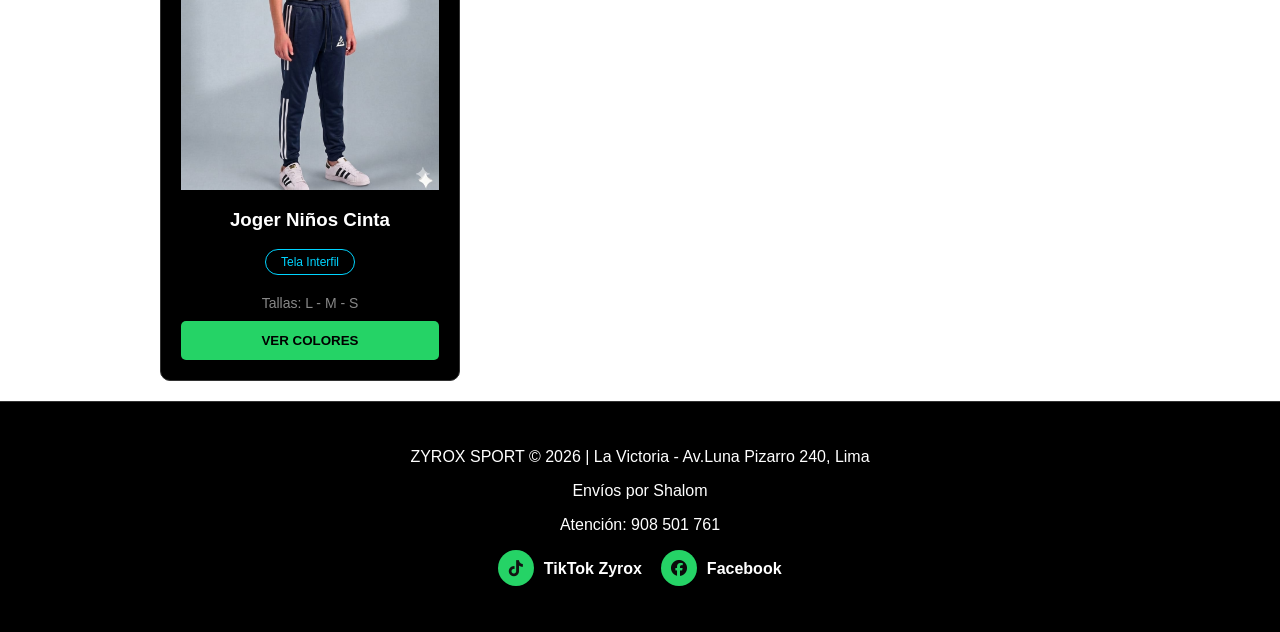
==== commit ec5f2d4e: "domigo 24 mayo" ====
--- a/index.html
+++ b/index.html
@@ -36,18 +36,18 @@
                     <h3>Joger Con Cinta</h3>
                     <span class="badge-tela">Tela Interfil</span>
                     <p class="tallas">Tallas: L - M - S</p>
+                    <button class="btn-buy" onclick="window.location.href='cinta/cinta.html'">VER COLORES</button>
                 </a>
-                <button class="btn-buy" onclick="window.location.href='cinta/cinta.html'">VER COLORES</button>
             </div>
 
             <div class="product-card">
                 <a href="color entero/enteo.html">
-                    <img src="./color entero/img_Entero/beiz_Entero.jpeg" alt="Conjunto Zyrox" class="product-img">
+                    <img src="color entero/img_Entero/marino_entero.jpeg" alt="Conjunto Zyrox" class="product-img">
                     <h3>Joger Color Entero</h3>
                     <span class="badge-tela">Tela Interfil</span>
                     <p class="tallas">Tallas: L - M - S</p>
+                    <button class="btn-buy" onclick="window.location.href='entero/entero.html'">VER COLORES</button>
                 </a>
-                <button class="btn-buy" onclick="window.location.href='entero/entero.html'">VER COLORES</button>
             </div>
 
             <div class="product-card">
@@ -56,8 +56,8 @@
                     <h3>Conjunto Zyrox</h3>
                     <span class="badge-tela">Tela Interfil</span>
                     <p class="tallas">Tallas: L - M - S</p>
+                    <button class="btn-buy" onclick="window.location.href='nino/nino.html'">VER COLORES</button>
                 </a>
-                <button class="btn-buy" onclick="window.location.href='nino/nino.html'">VER COLORES</button>
             </div>
             <div class="product-card">
                 <a href="color entero/enteo.html">
@@ -65,18 +65,32 @@
                     <h3>Joger Niños Cinta</h3>
                     <span class="badge-tela">Tela Interfil</span>
                     <p class="tallas">Tallas: L - M - S</p>
+                    <button class="btn-buy" onclick="window.location.href='nino/nino.html'">VER COLORES</button>
                 </a>
-                <button class="btn-buy" onclick="window.location.href='nino/nino.html'">VER COLORES</button>
             </div>
         </div>
     </main>
 
-    <footer id="contacto">
-        <p>ZYROX SPORT &copy; 2026 | La Victoria, Lima</p>
-        <p>Envíos por Shalom</p>
-        <p>Atención: 908 501 761</p>
-    </footer>
+  <link rel="stylesheet" href="https://cdnjs.cloudflare.com/ajax/libs/font-awesome/6.5.1/css/all.min.css">
 
+<link rel="stylesheet" href="https://cdnjs.cloudflare.com/ajax/libs/font-awesome/6.5.1/css/all.min.css">
+
+<link rel="stylesheet" href="https://cdnjs.cloudflare.com/ajax/libs/font-awesome/6.5.1/css/all.min.css">
+
+<footer id="contacto">
+    <p>ZYROX SPORT &copy; 2026 | La Victoria - Av.Luna Pizarro 240, Lima</p>
+    <p>Envíos por Shalom</p>
+    <p>Atención: 908 501 761</p>
+    <p>
+        <a href="https://www.tiktok.com/@zyrox.sport" target="_blank" style="color: white; text-decoration: none; margin-right: 15px; font-weight: bold;">
+            <i class="fa-brands fa-tiktok" style="background-color: #25d366; color: #121212; padding: 8px; border-radius: 50%; width: 20px; height: 20px; text-align: center; line-height: 20px; margin-right: 5px;"></i> TikTok Zyrox
+        </a>
+        <a href="https://www.facebook.com/tu_pagina" target="_blank" style="color: white; text-decoration: none; font-weight: bold;">
+            <i class="fa-brands fa-facebook" style="background-color: #25d366; color: #0b0b0b; padding: 8px; border-radius: 50%; width: 20px; height: 20px; text-align: center; line-height: 20px; margin-right: 5px;"></i> Facebook
+        </a>
+    </p>
+</footer>
+</footer>
     <script src="pedirWasap.js"></script>
 </body>
 </html>
